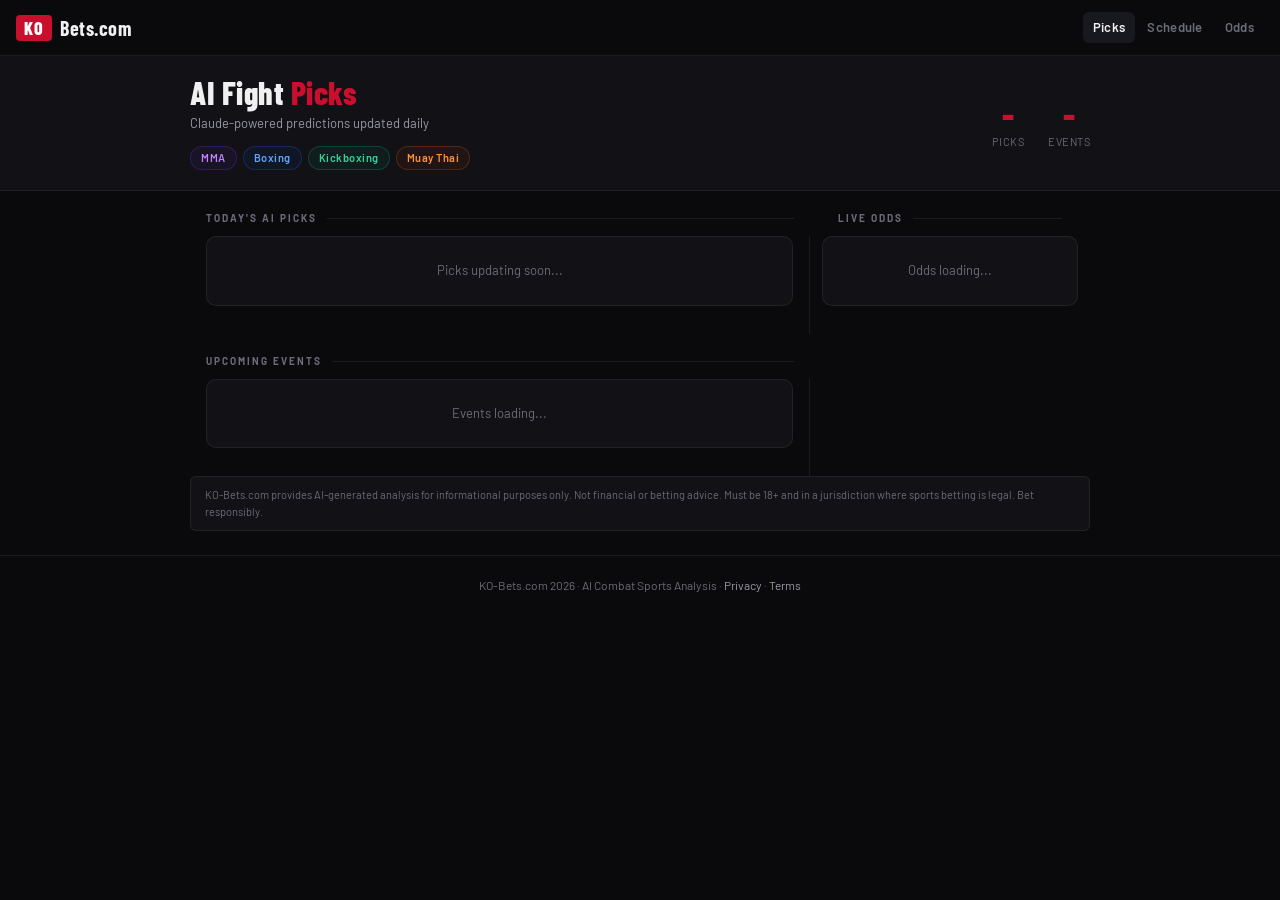
==== website/index.html @ 2cba3526 "New professional mobile-friendly design" ====
<!DOCTYPE html>
<html lang="en">
<head>
<meta charset="UTF-8">
<meta name="viewport" content="width=device-width, initial-scale=1.0, viewport-fit=cover">
<meta name="description" content="KO-Bets.com - AI-powered MMA and combat sports fight picks">
<meta name="theme-color" content="#0a0a0c">
<title>KO-Bets.com | AI Fight Picks</title>
<link href="https://fonts.googleapis.com/css2?family=Barlow+Condensed:wght@400;600;700;800&family=Barlow:wght@400;500;600&display=swap" rel="stylesheet">
<style>
:root{--red:#c8102e;--gold:#f0a500;--green:#22c55e;--bg:#0a0a0c;--bg2:#111116;--bg3:#18181f;--border:rgba(255,255,255,0.07);--border2:rgba(255,255,255,0.12);--text:#f0f0f2;--muted:#6b6b7a;--muted2:#9898a8;--font-display:'Barlow Condensed',sans-serif;--font-body:'Barlow',sans-serif;--radius:10px;--radius-sm:6px}
*{box-sizing:border-box;margin:0;padding:0;-webkit-tap-highlight-color:transparent}
body{background:var(--bg);color:var(--text);font-family:var(--font-body);font-size:15px;line-height:1.5;min-height:100vh}
nav{background:var(--bg);border-bottom:1px solid var(--border);padding:0 16px;display:flex;align-items:center;justify-content:space-between;height:56px;position:sticky;top:0;z-index:100}
.logo{display:flex;align-items:center;gap:8px;text-decoration:none}
.logo-box{background:var(--red);font-family:var(--font-display);font-weight:800;font-size:18px;letter-spacing:1px;color:#fff;padding:4px 8px;border-radius:4px;line-height:1}
.logo-name{font-family:var(--font-display);font-weight:700;font-size:20px;color:var(--text);letter-spacing:.5px}
.nav-links{display:flex;gap:2px}
.nav-links a{color:var(--muted);font-size:13px;font-weight:600;padding:6px 10px;border-radius:var(--radius-sm);text-decoration:none;transition:color .15s,background .15s;letter-spacing:.3px}
.nav-links a:hover,.nav-links a.active{color:var(--text);background:var(--bg3)}
.hero{background:var(--bg2);border-bottom:1px solid var(--border);padding:20px 16px}
.hero-inner{max-width:900px;margin:0 auto;display:flex;align-items:center;justify-content:space-between;gap:16px}
.hero h1{font-family:var(--font-display);font-weight:800;font-size:32px;letter-spacing:.5px;line-height:1}
.hero h1 span{color:var(--red)}
.hero p{color:var(--muted2);font-size:13px;margin-top:6px}
.pill-row{display:flex;flex-wrap:wrap;gap:6px;margin-top:12px}
.pill{font-size:11px;font-weight:600;letter-spacing:.5px;padding:3px 10px;border-radius:20px;border:1px solid}
.pill.mma{color:#c084fc;border-color:#7c3aed40;background:#7c3aed12}
.pill.boxing{color:#60a5fa;border-color:#2563eb40;background:#2563eb12}
.pill.kb{color:#34d399;border-color:#10b98140;background:#10b98112}
.pill.mt{color:#fb923c;border-color:#ea580c40;background:#ea580c12}
.hero-stats{display:flex;gap:24px;flex-shrink:0}
.stat{text-align:center}
.stat .n{font-family:var(--font-display);font-size:36px;font-weight:800;color:var(--red);line-height:1}
.stat .l{font-size:11px;color:var(--muted);margin-top:2px;text-transform:uppercase;letter-spacing:.5px}
.layout{max-width:900px;margin:0 auto;display:grid;grid-template-columns:1fr 280px;gap:0}
.sec-label{font-size:10px;font-weight:700;letter-spacing:2px;text-transform:uppercase;color:var(--muted);padding:20px 16px 10px;display:flex;align-items:center;gap:10px}
.sec-label::after{content:'';flex:1;height:1px;background:var(--border)}
.picks{padding:0 16px 16px;border-right:1px solid var(--border)}
.pick{background:var(--bg2);border:1px solid var(--border);border-radius:var(--radius);padding:16px;margin-bottom:12px;transition:border-color .2s}
.pick:hover{border-color:var(--border2)}
.pick-sport{font-size:10px;font-weight:700;letter-spacing:1px;text-transform:uppercase;color:var(--muted);margin-bottom:12px;display:flex;align-items:center;gap:8px}
.pick-sport .dot{width:5px;height:5px;border-radius:50%;background:var(--red)}
.matchup{display:grid;grid-template-columns:1fr auto 1fr;align-items:center;gap:8px;margin-bottom:14px}
.fighter{text-align:center}
.fighter .fname{font-family:var(--font-display);font-size:17px;font-weight:700;color:var(--text);line-height:1.1}
.fighter .fodds{font-size:13px;font-weight:600;margin-top:5px}
.fodds.fav{color:var(--green)}
.fodds.dog{color:var(--gold)}
.vs-badge{font-family:var(--font-display);font-size:13px;font-weight:800;color:var(--muted);letter-spacing:1px;background:var(--bg3);padding:4px 8px;border-radius:4px}
.pick-result{background:var(--bg3);border-radius:var(--radius-sm);padding:10px 12px;display:flex;align-items:center;justify-content:space-between;margin-bottom:10px}
.pick-result-left .prlabel{font-size:10px;font-weight:700;letter-spacing:1px;text-transform:uppercase;color:var(--green);margin-bottom:2px}
.pick-result-left .prname{font-family:var(--font-display);font-size:16px;font-weight:700;color:var(--text)}
.pick-result-right{text-align:right;font-size:12px;color:var(--muted2)}
.conf-wrap{margin-bottom:10px}
.conf-top{display:flex;justify-content:space-between;margin-bottom:4px}
.conf-top span{font-size:11px;color:var(--muted)}
.conf-top strong{font-size:12px;color:var(--gold);font-weight:600}
.conf-bar{height:3px;background:var(--bg3);border-radius:2px}
.conf-fill{height:3px;background:var(--red);border-radius:2px}
.pick-meta{display:flex;flex-wrap:wrap;gap:10px}
.pmeta{font-size:11px;color:var(--muted)}
.bcast-pill{font-size:10px;font-weight:700;padding:2px 8px;border-radius:4px;background:#1e3a5f;color:#60a5fa;border:1px solid #2563eb30}
.loading-card{background:var(--bg2);border:1px solid var(--border);border-radius:var(--radius);padding:24px;text-align:center;color:var(--muted);font-size:13px;margin-bottom:12px}
.pulse{animation:pulse 1.5s ease-in-out infinite}
@keyframes pulse{0%,100%{opacity:1}50%{opacity:.4}}
.sidebar{padding:0 12px 16px}
.event-item{background:var(--bg2);border:1px solid var(--border);border-radius:var(--radius-sm);padding:10px 12px;margin-bottom:8px;display:flex;align-items:center;justify-content:space-between;gap:8px}
.event-item .ename{font-size:13px;font-weight:600;color:var(--text)}
.event-item .emeta{font-size:11px;color:var(--muted);margin-top:2px}
.event-tag{font-size:10px;font-weight:700;padding:3px 8px;border-radius:4px;white-space:nowrap;flex-shrink:0}
.tag-espn{background:#1e3a5f;color:#60a5fa}
.tag-ppv{background:#2a1020;color:#f472b6}
.tag-fp{background:#1a1f2e;color:#818cf8}
.tag-tbd{background:var(--bg3);color:var(--muted2)}
.tag-stream{background:#1a2010;color:#86efac}
.odds-table{background:var(--bg2);border:1px solid var(--border);border-radius:var(--radius-sm);overflow:hidden;margin-bottom:8px}
.odds-fight{padding:8px 12px;border-bottom:1px solid var(--border);font-size:12px;font-weight:600;color:var(--muted2)}
.odds-line{display:grid;grid-template-columns:70px 1fr 1fr;align-items:center;padding:7px 12px;border-bottom:1px solid var(--border);font-size:12px}
.odds-line:last-child{border-bottom:none}
.odds-book-name{color:var(--muted);font-size:11px}
.odds-num{text-align:center;font-weight:600}
.odds-num.green{color:var(--green)}
.odds-num.gold{color:var(--gold)}
.disclaimer{background:var(--bg2);border:1px solid var(--border);border-radius:var(--radius-sm);padding:10px 14px;font-size:11px;color:var(--muted);margin:0 16px 16px;max-width:900px;margin-left:auto;margin-right:auto;line-height:1.5}
footer{border-top:1px solid var(--border);padding:20px 16px;text-align:center;color:var(--muted);font-size:12px;margin-top:24px}
footer a{color:var(--muted2);text-decoration:none}
@media(max-width:680px){
.hero-inner{flex-direction:column;align-items:flex-start;gap:12px}
.layout{grid-template-columns:1fr}
.picks{border-right:none;padding:0 12px 12px}
.sidebar{padding:0 12px 12px}
.fighter .fname{font-size:14px}
.hero h1{font-size:26px}
}
@media(max-width:360px){.nav-links{display:none}.hero h1{font-size:22px}}
</style>
</head>
<body>
<nav>
  <a class="logo" href="/"><span class="logo-box">KO</span><span class="logo-name">Bets.com</span></a>
  <div class="nav-links">
    <a href="#picks" class="active">Picks</a>
    <a href="#schedule">Schedule</a>
    <a href="#odds">Odds</a>
  </div>
</nav>
<div class="hero">
  <div class="hero-inner">
    <div>
      <h1>AI Fight <span>Picks</span></h1>
      <p>Claude-powered predictions updated daily</p>
      <div class="pill-row">
        <span class="pill mma">MMA</span>
        <span class="pill boxing">Boxing</span>
        <span class="pill kb">Kickboxing</span>
        <span class="pill mt">Muay Thai</span>
      </div>
    </div>
    <div class="hero-stats">
      <div class="stat"><div class="n" id="pick-count">-</div><div class="l">Picks</div></div>
      <div class="stat"><div class="n" id="event-count">-</div><div class="l">Events</div></div>
    </div>
  </div>
</div>
<div class="layout">
  <div>
    <div class="sec-label" id="picks">Today's AI picks</div>
    <div class="picks" id="picks-container"><div class="loading-card pulse">Loading picks...</div></div>
    <div class="sec-label" id="schedule">Upcoming events</div>
    <div class="picks" id="fights-container"><div class="loading-card pulse">Loading events...</div></div>
  </div>
  <div class="sidebar">
    <div class="sec-label" id="odds">Live odds</div>
    <div id="odds-container"><div class="loading-card pulse">Loading odds...</div></div>
  </div>
</div>
<div class="disclaimer">KO-Bets.com provides AI-generated analysis for informational purposes only. Not financial or betting advice. Must be 18+ and in a jurisdiction where sports betting is legal. Bet responsibly.</div>
<footer><p>KO-Bets.com 2026 · AI Combat Sports Analysis · <a href="#">Privacy</a> · <a href="#">Terms</a></p></footer>
<script>
const PROXY='https://api.allorigins.win/raw?url=';
const API='http://2.25.128.218:8000';
const FIGHTS=[{a:'Ilia Topuria',b:'Justin Gaethje',oa:'-185',ob:'+155',conf:72,method:'KO/TKO Rds 1-3',event:'UFC Freedom 250',bc:'ESPN+'},{a:'Islam Makhachev',b:'Michael Morales',oa:'-320',ob:'+250',conf:90,method:'Submission Rds 2-3',event:'UFC Fight Night',bc:'ESPN+'},{a:'Alex Pereira',b:'Ciryl Gane',oa:'-145',ob:'+120',conf:65,method:'KO/TKO Rds 2-3',event:'UFC Freedom 250',bc:'ESPN+'},{a:'Conor McGregor',b:'Max Holloway',oa:'-165',ob:'+135',conf:60,method:'KO/TKO Rds 1-2',event:'UFC 329',bc:'PPV'},{a:'Belal Muhammad',b:'Gabriel Bonfim',oa:'-195',ob:'+160',conf:65,method:'Decision',event:'UFC Fight Night',bc:'ESPN+'}];
function btag(b){if(!b)return'<span class="event-tag tag-tbd">TBD</span>';b=b.toLowerCase();if(b.includes('espn'))return'<span class="event-tag tag-espn">ESPN+</span>';if(b.includes('fight pass'))return'<span class="event-tag tag-fp">Fight Pass</span>';if(b.includes('ppv'))return'<span class="event-tag tag-ppv">PPV</span>';if(b.includes('internet')||b.includes('stream'))return'<span class="event-tag tag-stream">Stream</span>';return'<span class="event-tag tag-tbd">'+b.substring(0,10)+'</span>';}
function sc(s){if(!s)return'mma';s=s.toLowerCase();if(s.includes('box'))return'boxing';if(s.includes('kick'))return'kb';if(s.includes('muay'))return'mt';return'mma';}
function clean(t){if(!t)return'';return t.replace(/#{1,3}\s*/g,'').replace(/\*\*/g,'').replace(/\*/g,'').replace(/\n+/g,' ').trim().substring(0,200)+'...';}
async function get(ep){try{const r=await fetch(PROXY+encodeURIComponent(API+ep));return await r.json();}catch(e){try{const r=await fetch(API+ep);return await r.json();}catch(e){return[];}}}
async function loadPicks(){
  const data=await get('/predictions');
  const el=document.getElementById('picks-container');
  if(!data||!data.length){el.innerHTML='<div class="loading-card">Picks updating soon...</div>';return;}
  document.getElementById('pick-count').textContent=data.length;
  el.innerHTML=data.slice(0,5).map((p,i)=>{
    const f=FIGHTS[i]||FIGHTS[0];
    const c=f.conf;
    return`<div class="pick">
      <div class="pick-sport"><span class="dot"></span>MMA · ${f.event}</div>
      <div class="matchup">
        <div class="fighter"><div class="fname">${p.pick||f.a}</div><div class="fodds fav">${f.oa}</div></div>
        <div class="vs-badge">VS</div>
        <div class="fighter"><div class="fname">${f.b}</div><div class="fodds dog">${f.ob}</div></div>
      </div>
      <div class="pick-result">
        <div class="pick-result-left"><div class="prlabel">AI Pick</div><div class="prname">${p.pick||f.a}</div></div>
        <div class="pick-result-right">${f.method}</div>
      </div>
      <div class="conf-wrap">
        <div class="conf-top"><span>Confidence</span><strong>${c}%</strong></div>
        <div class="conf-bar"><div class="conf-fill" style="width:${c}%"></div></div>
      </div>
      <div class="pick-meta"><span class="pmeta">${f.event}</span>${btag(f.bc)}</div>
    </div>`;
  }).join('');
}
async function loadFights(){
  const data=await get('/fights');
  const el=document.getElementById('fights-container');
  if(!data||!data.length){el.innerHTML='<div class="loading-card">Events loading...</div>';return;}
  document.getElementById('event-count').textContent=data.length;
  el.innerHTML=data.slice(0,8).map(f=>`
    <div class="event-item">
      <div><div class="ename">${f.event||'Unknown'}</div>
      <div class="emeta"><span class="pill ${sc(f.sport)}" style="font-size:10px;padding:1px 7px;margin-right:4px">${f.sport||'MMA'}</span>${f.date||''}</div></div>
      ${btag(f.broadcast)}
    </div>`).join('');
}
async function loadOdds(){
  const data=await get('/odds');
  const el=document.getElementById('odds-container');
  if(!data||!data.length){el.innerHTML='<div class="loading-card">Odds loading...</div>';return;}
  const groups=[{name:'Topuria vs Gaethje',rows:data.slice(0,3)},{name:'Makhachev vs Morales',rows:data.slice(3,6)},{name:'McGregor vs Holloway',rows:data.slice(6,9)}];
  el.innerHTML=groups.map(g=>`
    <div class="odds-table">
      <div class="odds-fight">${g.name}</div>
      ${g.rows.map(o=>`<div class="odds-line"><span class="odds-book-name">${(o.book||'').toUpperCase()}</span><span class="odds-num green">${o.fighter_a||'-'}</span><span class="odds-num gold">${o.fighter_b||'-'}</span></div>`).join('')}
    </div>`).join('');
}
loadPicks();loadFights();loadOdds();
</script>
</body>
</html>
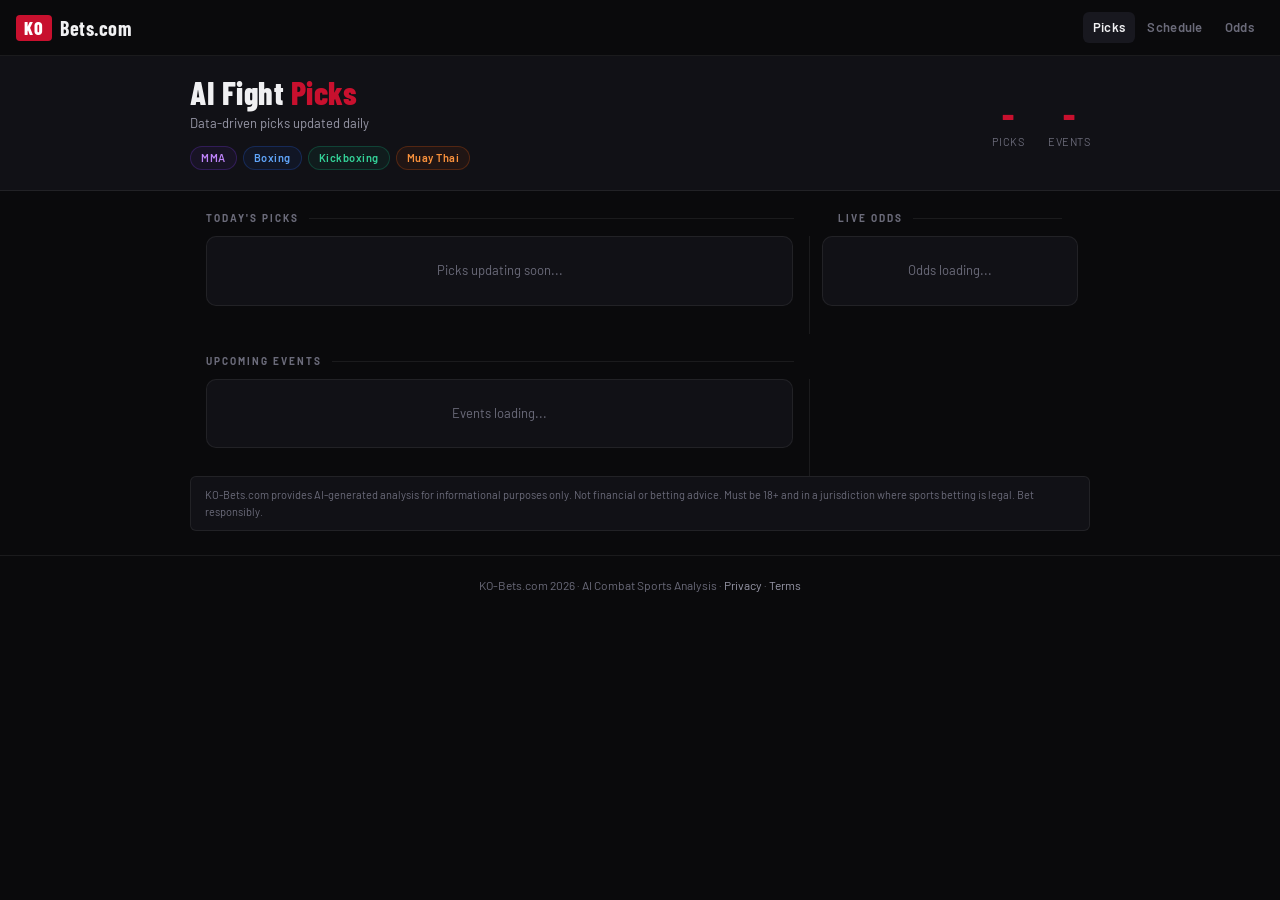
==== commit 46f75742: "fix: remove AI branding, expert picks language" ====
--- a/website/index.html
+++ b/website/index.html
@@ -5,7 +5,7 @@
 <meta name="viewport" content="width=device-width, initial-scale=1.0, viewport-fit=cover">
 <meta name="description" content="KO-Bets.com - AI-powered MMA and combat sports fight picks">
 <meta name="theme-color" content="#0a0a0c">
-<title>KO-Bets.com | AI Fight Picks</title>
+<title>KO-Bets.com | Expert Fight Picks</title>
 <link href="https://fonts.googleapis.com/css2?family=Barlow+Condensed:wght@400;600;700;800&family=Barlow:wght@400;500;600&display=swap" rel="stylesheet">
 <style>
 :root{--red:#c8102e;--gold:#f0a500;--green:#22c55e;--bg:#0a0a0c;--bg2:#111116;--bg3:#18181f;--border:rgba(255,255,255,0.07);--border2:rgba(255,255,255,0.12);--text:#f0f0f2;--muted:#6b6b7a;--muted2:#9898a8;--font-display:'Barlow Condensed',sans-serif;--font-body:'Barlow',sans-serif;--radius:10px;--radius-sm:6px}
@@ -109,7 +109,7 @@
   <div class="hero-inner">
     <div>
       <h1>AI Fight <span>Picks</span></h1>
-      <p>Claude-powered predictions updated daily</p>
+      <p>Data-driven picks updated daily</p>
       <div class="pill-row">
         <span class="pill mma">MMA</span>
         <span class="pill boxing">Boxing</span>
@@ -125,7 +125,7 @@
 </div>
 <div class="layout">
   <div>
-    <div class="sec-label" id="picks">Today's AI picks</div>
+    <div class="sec-label" id="picks">Today's picks</div>
     <div class="picks" id="picks-container"><div class="loading-card pulse">Loading picks...</div></div>
     <div class="sec-label" id="schedule">Upcoming events</div>
     <div class="picks" id="fights-container"><div class="loading-card pulse">Loading events...</div></div>
@@ -138,13 +138,13 @@
 <div class="disclaimer">KO-Bets.com provides AI-generated analysis for informational purposes only. Not financial or betting advice. Must be 18+ and in a jurisdiction where sports betting is legal. Bet responsibly.</div>
 <footer><p>KO-Bets.com 2026 · AI Combat Sports Analysis · <a href="#">Privacy</a> · <a href="#">Terms</a></p></footer>
 <script>
-const PROXY='https://api.allorigins.win/raw?url=';
-const API='http://2.25.128.218:8000';
+
+const API='https://api.ko-bets.com';
 const FIGHTS=[{a:'Ilia Topuria',b:'Justin Gaethje',oa:'-185',ob:'+155',conf:72,method:'KO/TKO Rds 1-3',event:'UFC Freedom 250',bc:'ESPN+'},{a:'Islam Makhachev',b:'Michael Morales',oa:'-320',ob:'+250',conf:90,method:'Submission Rds 2-3',event:'UFC Fight Night',bc:'ESPN+'},{a:'Alex Pereira',b:'Ciryl Gane',oa:'-145',ob:'+120',conf:65,method:'KO/TKO Rds 2-3',event:'UFC Freedom 250',bc:'ESPN+'},{a:'Conor McGregor',b:'Max Holloway',oa:'-165',ob:'+135',conf:60,method:'KO/TKO Rds 1-2',event:'UFC 329',bc:'PPV'},{a:'Belal Muhammad',b:'Gabriel Bonfim',oa:'-195',ob:'+160',conf:65,method:'Decision',event:'UFC Fight Night',bc:'ESPN+'}];
 function btag(b){if(!b)return'<span class="event-tag tag-tbd">TBD</span>';b=b.toLowerCase();if(b.includes('espn'))return'<span class="event-tag tag-espn">ESPN+</span>';if(b.includes('fight pass'))return'<span class="event-tag tag-fp">Fight Pass</span>';if(b.includes('ppv'))return'<span class="event-tag tag-ppv">PPV</span>';if(b.includes('internet')||b.includes('stream'))return'<span class="event-tag tag-stream">Stream</span>';return'<span class="event-tag tag-tbd">'+b.substring(0,10)+'</span>';}
 function sc(s){if(!s)return'mma';s=s.toLowerCase();if(s.includes('box'))return'boxing';if(s.includes('kick'))return'kb';if(s.includes('muay'))return'mt';return'mma';}
 function clean(t){if(!t)return'';return t.replace(/#{1,3}\s*/g,'').replace(/\*\*/g,'').replace(/\*/g,'').replace(/\n+/g,' ').trim().substring(0,200)+'...';}
-async function get(ep){try{const r=await fetch(PROXY+encodeURIComponent(API+ep));return await r.json();}catch(e){try{const r=await fetch(API+ep);return await r.json();}catch(e){return[];}}}
+async function get(ep){try{const r=await fetch(API+ep);return await r.json();}catch(e){try{const r=await fetch(API+ep);return await r.json();}catch(e){return[];}}}
 async function loadPicks(){
   const data=await get('/predictions');
   const el=document.getElementById('picks-container');
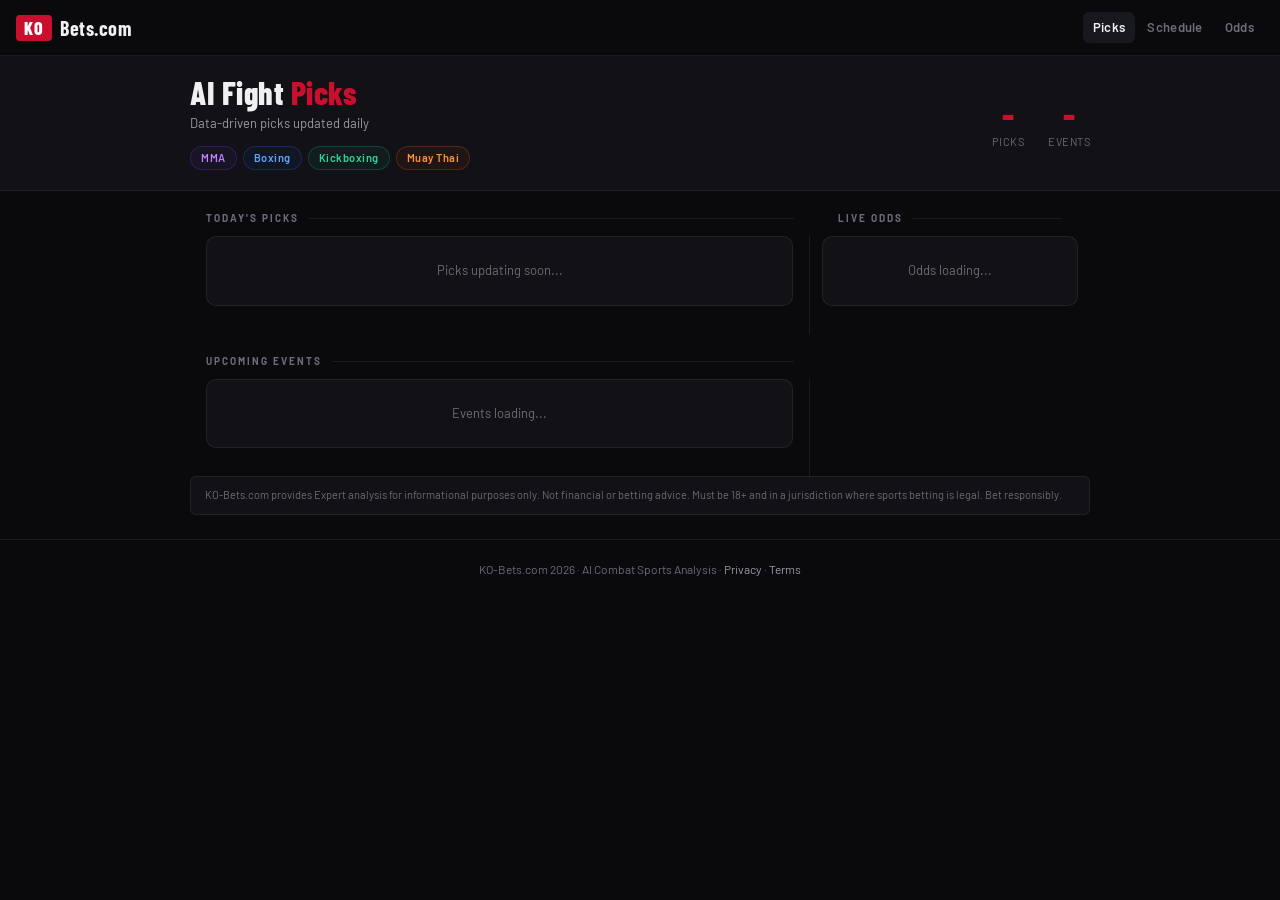
==== commit fd8ec015: "fix: remove remaining AI branding" ====
--- a/website/index.html
+++ b/website/index.html
@@ -135,7 +135,7 @@
     <div id="odds-container"><div class="loading-card pulse">Loading odds...</div></div>
   </div>
 </div>
-<div class="disclaimer">KO-Bets.com provides AI-generated analysis for informational purposes only. Not financial or betting advice. Must be 18+ and in a jurisdiction where sports betting is legal. Bet responsibly.</div>
+<div class="disclaimer">KO-Bets.com provides Expert analysis for informational purposes only. Not financial or betting advice. Must be 18+ and in a jurisdiction where sports betting is legal. Bet responsibly.</div>
 <footer><p>KO-Bets.com 2026 · AI Combat Sports Analysis · <a href="#">Privacy</a> · <a href="#">Terms</a></p></footer>
 <script>
 
@@ -161,7 +161,7 @@
         <div class="fighter"><div class="fname">${f.b}</div><div class="fodds dog">${f.ob}</div></div>
       </div>
       <div class="pick-result">
-        <div class="pick-result-left"><div class="prlabel">AI Pick</div><div class="prname">${p.pick||f.a}</div></div>
+        <div class="pick-result-left"><div class="prlabel">Pick</div><div class="prname">${p.pick||f.a}</div></div>
         <div class="pick-result-right">${f.method}</div>
       </div>
       <div class="conf-wrap">
